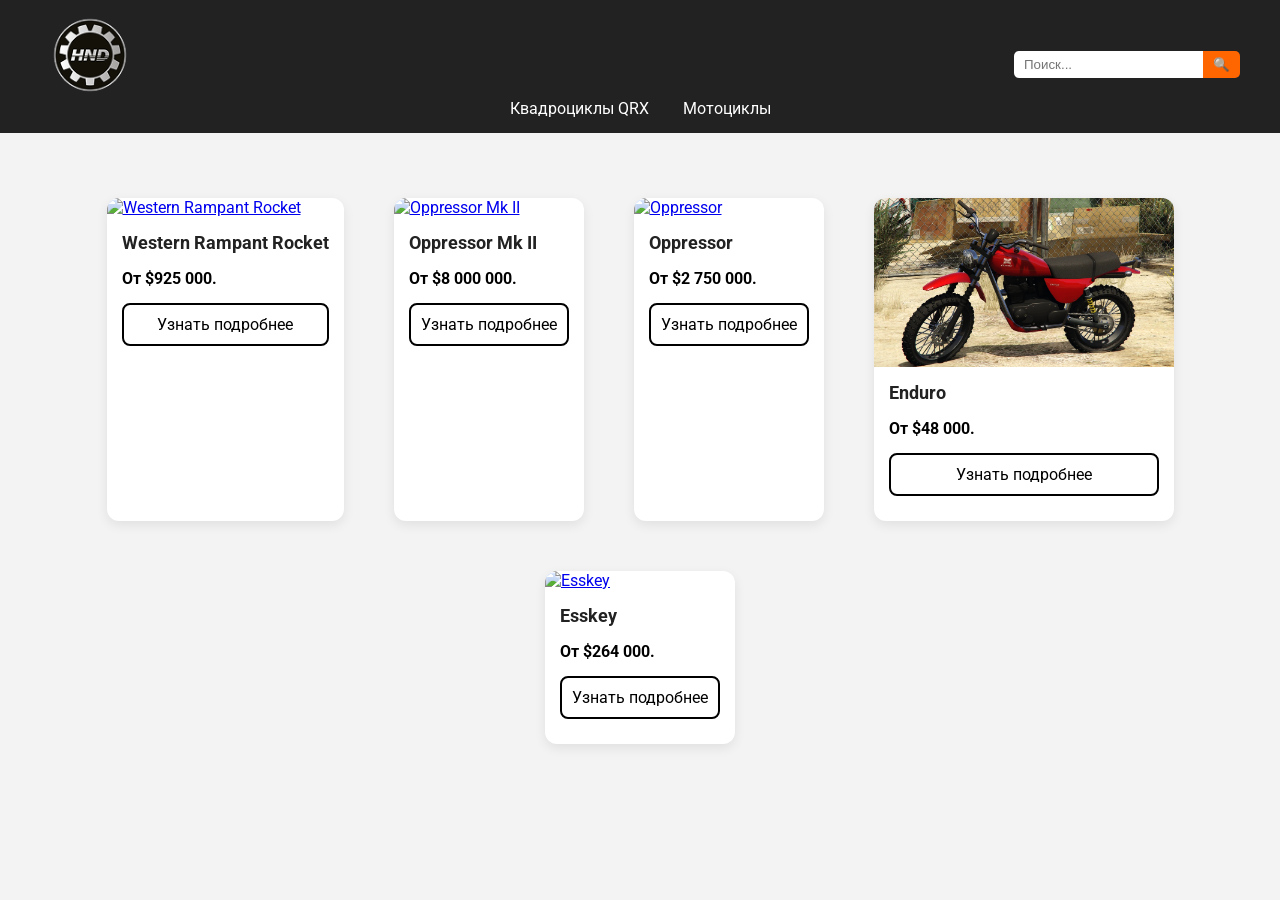
==== motobyke/motor.html @ 2734d257 "Update motor.html" ====
<!DOCTYPE html>
<head>
    <meta charset="UTF-8">
    <link href="https://fonts.googleapis.com/css2?family=Roboto:wght@100;300;400;500;700;900&display=swap" rel="stylesheet">
    <link href="https://fonts.googleapis.com/css2?family=Roboto:wght@100;300;400;500;700;900&display=swap" rel="stylesheet">
    <link rel="stylesheet" href="../style.css">
    <title>мототехника</title>
</head>
<body>
<header class="header">
        <div class="container">
            <div class="logo">
                <a href="#">
                    <img src="..\img/logo.png" alt="DJI">
                </a>
            </div>
            <div class="row">
                <div class="search">
                    <input type="text" placeholder="Поиск...">
                    <button>🔍</button>
                </div>
                
            </div>
        </div>
        <nav class="nav">
            <a href="../index.html">Квадроциклы QRX</a>
            <a href="#">Мотоциклы </a>
        </nav>
</header>

<div class="container">
    <div class="product-list">
        <div class="card">
            
            <a href="#" class="card-image">
            <img src="https://static.wikia.nocookie.net/gta/images/0/09/RampantRocket-GTAO-front.png/revision/latest/scale-to-width-down/300?cb=20220330091725&path-prefix=ru" 
                alt="Western Rampant Rocket">
            </a>

            <div class="card-body">
            <h2 class="card-title">
                <a href="#">Western Rampant Rocket</a>
            </h2>

            <p class="card-price">От $925 000.</p>

            <a href="motobyke/rampant.html" class="btn">Узнать подробнее</a>
            </div>
    </div>
    </div>
    <div class="product-list">
        <div class="card">
            
            <a href="#" class="card-image">
            <img src="https://static.wikia.nocookie.net/gta/images/8/85/OppressorMkII-GTAO-front.png/revision/latest/scale-to-width-down/1000?cb=20220402231041&path-prefix=ru" 
                alt="Oppressor Mk II">
            </a>

            <div class="card-body">
            <h2 class="card-title">
                <a href="#">Oppressor Mk II</a>
            </h2>

            <p class="card-price">От $8 000 000.</p>

            <a href="motobyke\Oppressor Mk II.html" class="btn">Узнать подробнее</a>
            </div>
        </div>
    </div>
    <div class="product-list">
        <div class="card">
            
            <a href="#" class="card-image">
            <img src="https://static.wikia.nocookie.net/gta/images/1/16/Oppressor-GTAO-front.png/revision/latest/scale-to-width-down/1000?cb=20220409001325&path-prefix=ru" 
                alt="Oppressor">
            </a>

            <div class="card-body">
            <h2 class="card-title">
                <a href="#">Oppressor</a>
            </h2>

            <p class="card-price">От $2 750 000.</p>

            <a href="motobyke\Oppressor.html" class="btn">Узнать подробнее</a>
            </div>
        </div>
    </div>
    <div class="product-list">
        <div class="card">
            
            <a href="#" class="card-image">
            <img src="..\img\Enduro.webp" 
                alt="Enduro">
            </a>

            <div class="card-body">
            <h2 class="card-title">
                <a href="#">Enduro</a>
            </h2>

            <p class="card-price">От $48 000.</p>

            <a href="..\motobyke\Enduro.html" class="btn">Узнать подробнее</a>
            </div>
        </div>
    </div>
    <div class="product-list">
        <div class="card">
            
            <a href="#" class="card-image">
            <img src="https://static.wikia.nocookie.net/gta/images/4/4e/Esskey-GTAO-front.png/revision/latest/scale-to-width-down/1000?cb=20180901103511&path-prefix=ru" 
                alt="Esskey">
            </a>

            <div class="card-body">
            <h2 class="card-title">
                <a href="#">Esskey</a>
            </h2>

            <p class="card-price">От $264 000.</p>

            <a href="motobyke\Esskey.html" class="btn">Узнать подробнее</a>
            </div>
        </div>
    </div>
</div>
</body>
</html>
---- style.css ----
@font-face {
  font-family: 'ClashDisplay-Semibold';
  src: url('../fonts/ClashDisplay-Semibold.woff2') format('woff2'),
       url('../fonts/ClashDisplay-Semibold.woff') format('woff'),
       url('../fonts/ClashDisplay-Semibold.ttf') format('truetype');
  font-weight: 600;
  font-display: swap;
  font-style: normal; }

body {
    margin:0;
    font-family: 'Roboto';
    background: #f3f3f3;
}

.header {
    width:100%;
    background: #222;
    padding: 15px 0;
    
}

.header .container {
    max-width: 1200px;  
    margin: 0 auto;
    display: flex;
    align-items: center;
    justify-content: space-between;
}

.nav{
    display: block;
    text-align: center;
}
.nav a{
    color: white;
    text-decoration: none;
    margin: 0 15px;
    transition: 0.3s;
}

.nav a:hover {
    color: #ff6600;
}

.header .logo  {
    width: 80px;
    margin-left: 10px;
}

.header .logo img  {
    width: 100%;
}

.row {
    padding-top: 15px;
}

.search {
  display: flex;
}

.search input {
    padding: 6px 10px;
    border: none;
    border-radius: 5px 0 0 5px;
    outline: none;
}

.search button {
    padding: 6px 10px;
    border: none;
    background: #ff6600;
    color: white;
    border-radius: 0 5px 5px 0;
    cursor: pointer;
}

.search button:hover {
    background: #e65c00;
}


.product-list {
    max-width: 1200px;
    padding: 10px;
    margin: 5px;
    display: flex;
    flex-direction: wrap;
    gap:10px;   
}

.container{
    margin: 50px auto;
    display: flex;
    flex-wrap: wrap;
    justify-content: center;
    gap: 20px;
}

.card {
    background: #fff;
    border-radius: 12px;
    overflow: hidden;
    box-shadow: 0 4px 12px rgba(0,0,0,0.08);
    max-width: 300px;
    transition: transform 0.3s ease, box-shadow 0.3s ease
}
.card:hover {
    transform: translateY(-8px);
    box-shadow: 0 12px 24px rgba(0,0,0,0.15);
}

.card-image img {
    width: 100%;
    height: auto;
    display: block;
}

.card-body {
    padding: 15px;
}

.card-title {
    font-size: 18px;
    margin: 0 0 10px;
}

.card-title a {
    text-decoration: none;
    color: #222;
}
.card-price {
    font-size: 16px;
    font-weight: bold;
    margin-bottom: 15px;
}

.btn {
    display: block;
    text-align: center;
    padding: 10px;
    margin-bottom: 10px;
    background: #ffffff;
    color: #000000;
    border: 2px solid rgb(0, 0, 0);
    text-decoration: none;
    border-radius: 8px;
    transition: 0.2s;
}

.btn:hover {
    background: #000000;
    color:#ffffff;
    transform: scale(1.05);
}
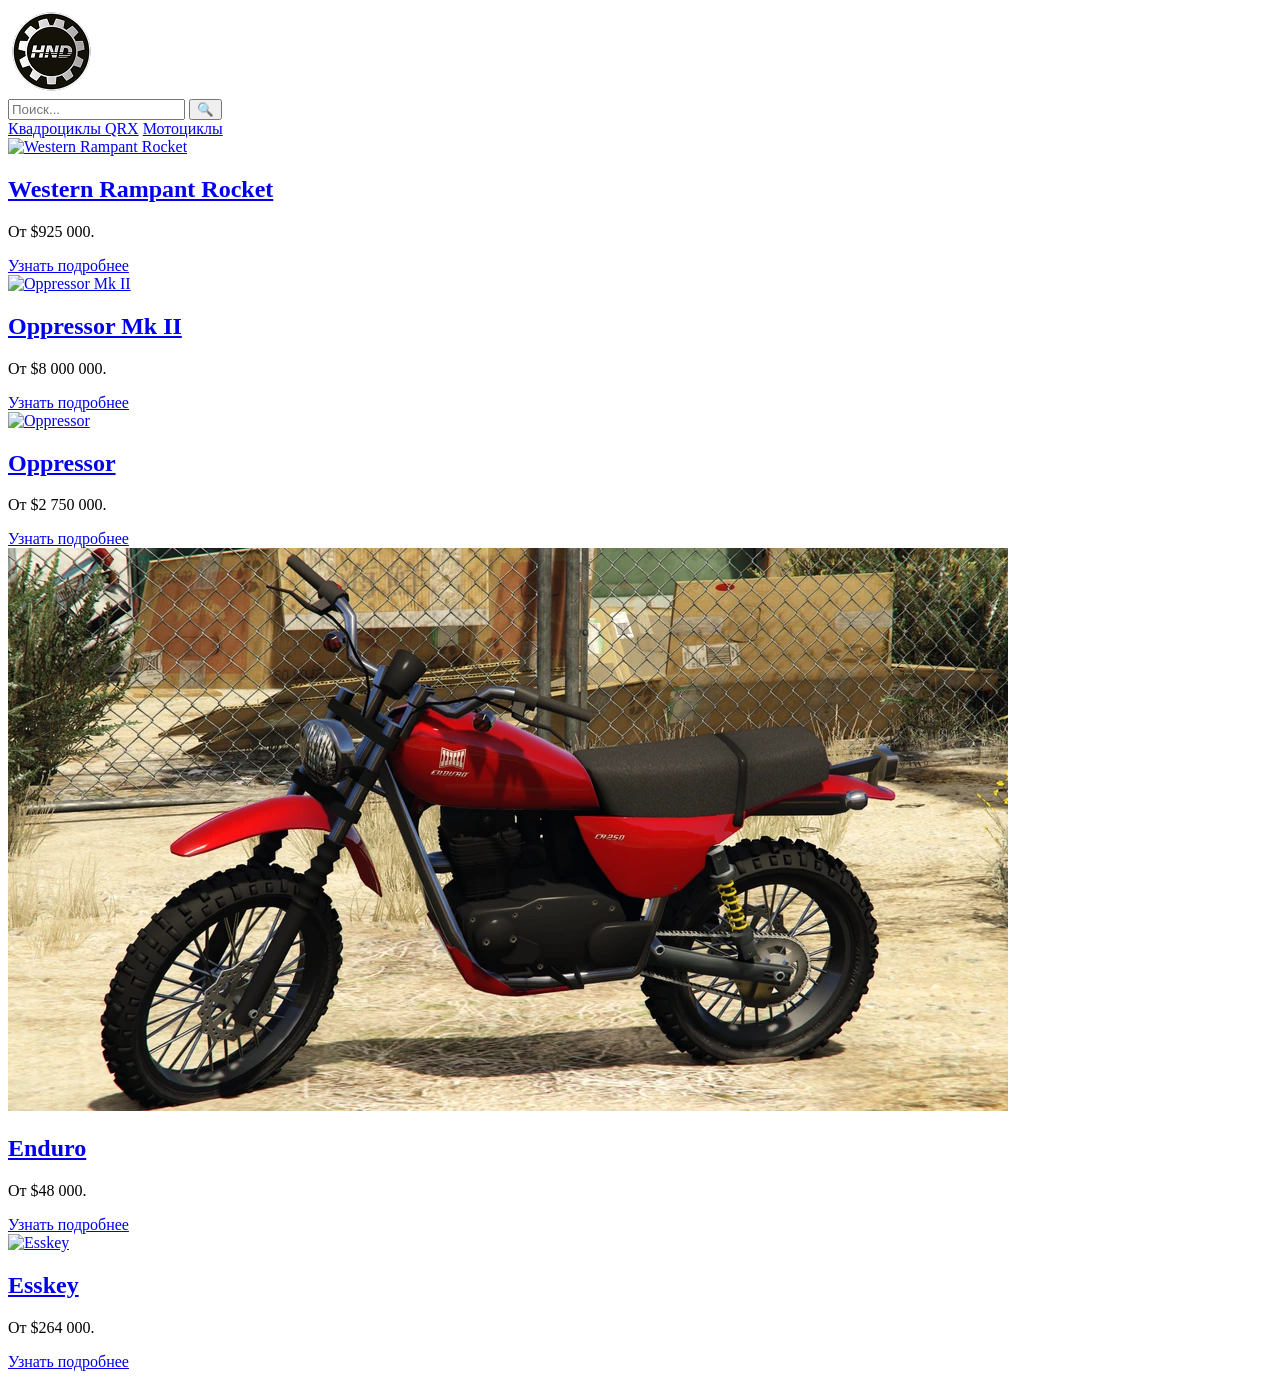
==== commit f62c2559: "Update motor.html" ====
--- a/motobyke/motor.html
+++ b/motobyke/motor.html
@@ -3,7 +3,7 @@
     <meta charset="UTF-8">
     <link href="https://fonts.googleapis.com/css2?family=Roboto:wght@100;300;400;500;700;900&display=swap" rel="stylesheet">
     <link href="https://fonts.googleapis.com/css2?family=Roboto:wght@100;300;400;500;700;900&display=swap" rel="stylesheet">
-    <link rel="stylesheet" href="../style.css">
+    <link rel="stylesheet" href="motobyke\style.css">
     <title>мототехника</title>
 </head>
 <body>
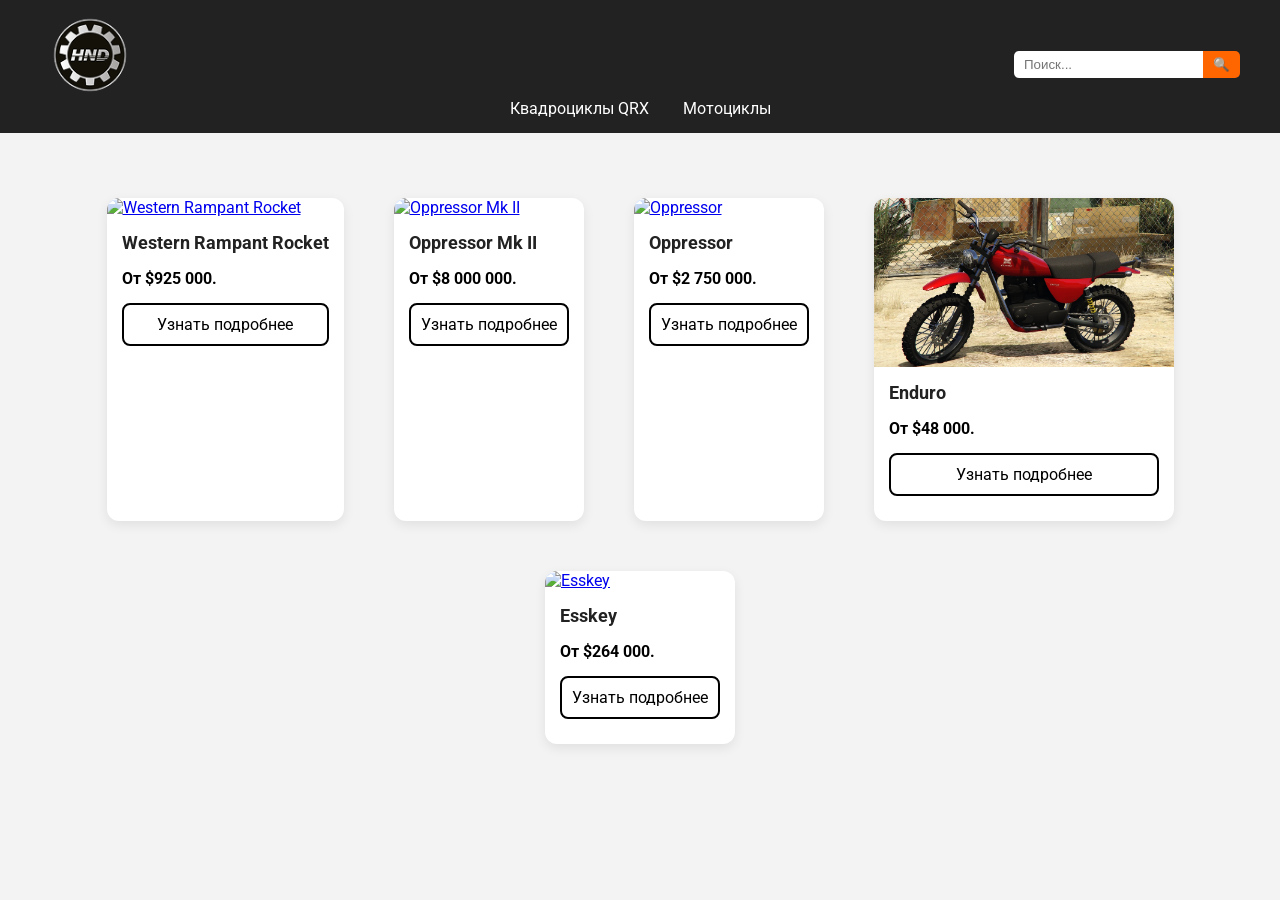
==== commit f63d2493: "Update motor.html" ====
--- a/motobyke/motor.html
+++ b/motobyke/motor.html
@@ -3,7 +3,7 @@
     <meta charset="UTF-8">
     <link href="https://fonts.googleapis.com/css2?family=Roboto:wght@100;300;400;500;700;900&display=swap" rel="stylesheet">
     <link href="https://fonts.googleapis.com/css2?family=Roboto:wght@100;300;400;500;700;900&display=swap" rel="stylesheet">
-    <link rel="stylesheet" href="motobyke\style.css">
+    <link rel="stylesheet" href="style.css">
     <title>мототехника</title>
 </head>
 <body>
--- a/motobyke/style.css
+++ b/motobyke/style.css
@@ -0,0 +1,158 @@
+@font-face {
+  font-family: 'ClashDisplay-Semibold';
+  src: url('../fonts/ClashDisplay-Semibold.woff2') format('woff2'),
+       url('../fonts/ClashDisplay-Semibold.woff') format('woff'),
+       url('../fonts/ClashDisplay-Semibold.ttf') format('truetype');
+  font-weight: 600;
+  font-display: swap;
+  font-style: normal; }
+
+body {
+    margin:0;
+    font-family: 'Roboto';
+    background: #f3f3f3;
+}
+
+.header {
+    width:100%;
+    background: #222;
+    padding: 15px 0;
+    
+}
+
+.header .container {
+    max-width: 1200px;  
+    margin: 0 auto;
+    display: flex;
+    align-items: center;
+    justify-content: space-between;
+}
+
+.nav{
+    display: block;
+    text-align: center;
+}
+.nav a{
+    color: white;
+    text-decoration: none;
+    margin: 0 15px;
+    transition: 0.3s;
+}
+
+.nav a:hover {
+    color: #ff6600;
+}
+
+.header .logo  {
+    width: 80px;
+    margin-left: 10px;
+}
+
+.header .logo img  {
+    width: 100%;
+}
+
+.row {
+    padding-top: 15px;
+}
+
+.search {
+  display: flex;
+}
+
+.search input {
+    padding: 6px 10px;
+    border: none;
+    border-radius: 5px 0 0 5px;
+    outline: none;
+}
+
+.search button {
+    padding: 6px 10px;
+    border: none;
+    background: #ff6600;
+    color: white;
+    border-radius: 0 5px 5px 0;
+    cursor: pointer;
+}
+
+.search button:hover {
+    background: #e65c00;
+}
+
+
+.product-list {
+    max-width: 1200px;
+    padding: 10px;
+    margin: 5px;
+    display: flex;
+    flex-direction: wrap;
+    gap:10px;   
+}
+
+.container{
+    margin: 50px auto;
+    display: flex;
+    flex-wrap: wrap;
+    justify-content: center;
+    gap: 20px;
+}
+
+.card {
+    background: #fff;
+    border-radius: 12px;
+    overflow: hidden;
+    box-shadow: 0 4px 12px rgba(0,0,0,0.08);
+    max-width: 300px;
+    transition: transform 0.3s ease, box-shadow 0.3s ease
+}
+.card:hover {
+    transform: translateY(-8px);
+    box-shadow: 0 12px 24px rgba(0,0,0,0.15);
+}
+
+.card-image img {
+    width: 100%;
+    height: auto;
+    display: block;
+}
+
+.card-body {
+    padding: 15px;
+}
+
+.card-title {
+    font-size: 18px;
+    margin: 0 0 10px;
+}
+
+.card-title a {
+    text-decoration: none;
+    color: #222;
+}
+.card-price {
+    font-size: 16px;
+    font-weight: bold;
+    margin-bottom: 15px;
+}
+
+.btn {
+    display: block;
+    text-align: center;
+    padding: 10px;
+    margin-bottom: 10px;
+    background: #ffffff;
+    color: #000000;
+    border: 2px solid rgb(0, 0, 0);
+    text-decoration: none;
+    border-radius: 8px;
+    transition: 0.2s;
+}
+
+.btn:hover {
+    background: #000000;
+    color:#ffffff;
+    transform: scale(1.05);
+}
+
+
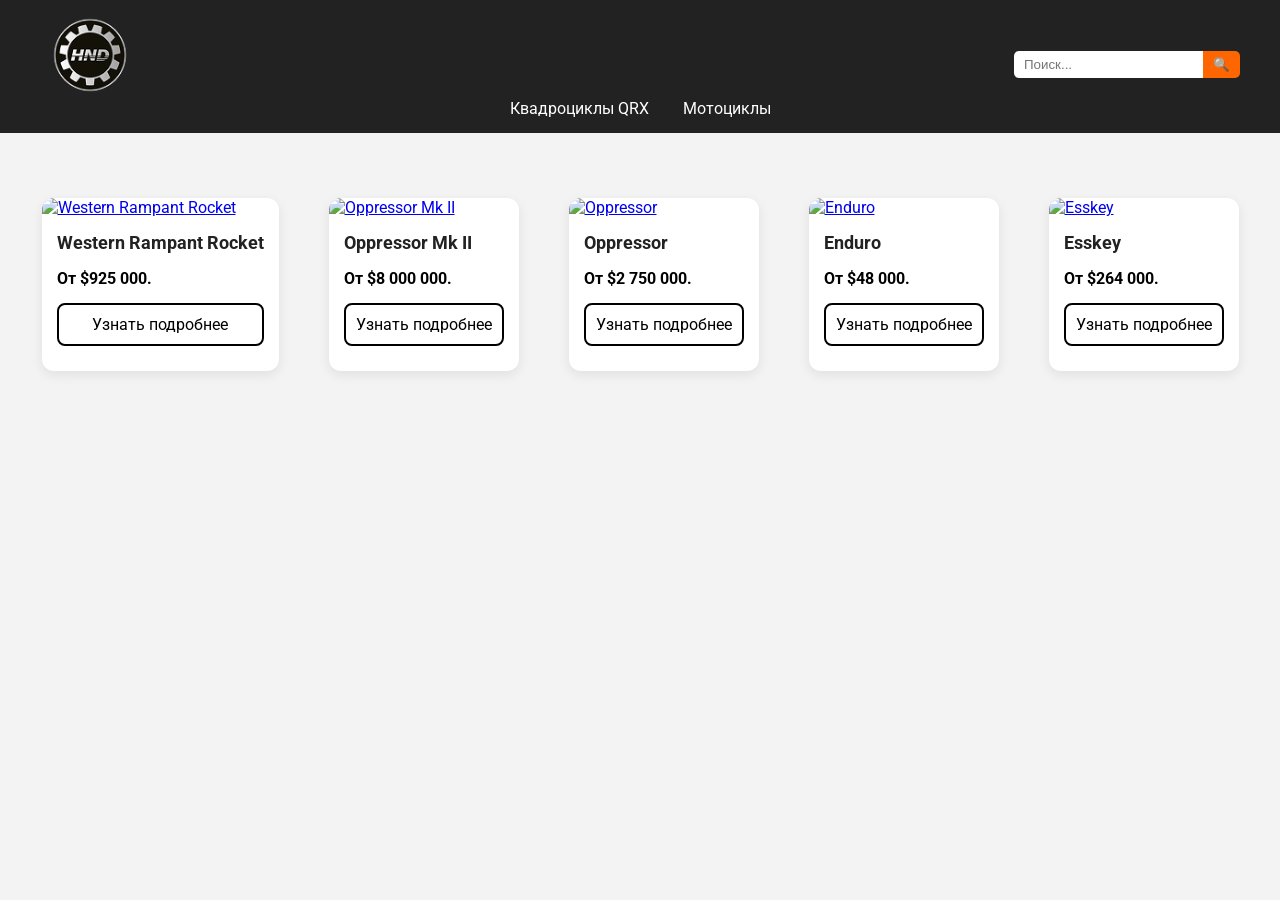
==== commit cafa132c: "Update motor.html" ====
--- a/motobyke/motor.html
+++ b/motobyke/motor.html
@@ -90,7 +90,7 @@
         <div class="card">
             
             <a href="#" class="card-image">
-            <img src="..\img\Enduro.webp" 
+            <img src="https://static.wikia.nocookie.net/gta/images/e/ef/Enduro-GTAO-front.png/revision/latest/scale-to-width-down/1000?cb=20160410203104&path-prefix=ru" 
                 alt="Enduro">
             </a>
 
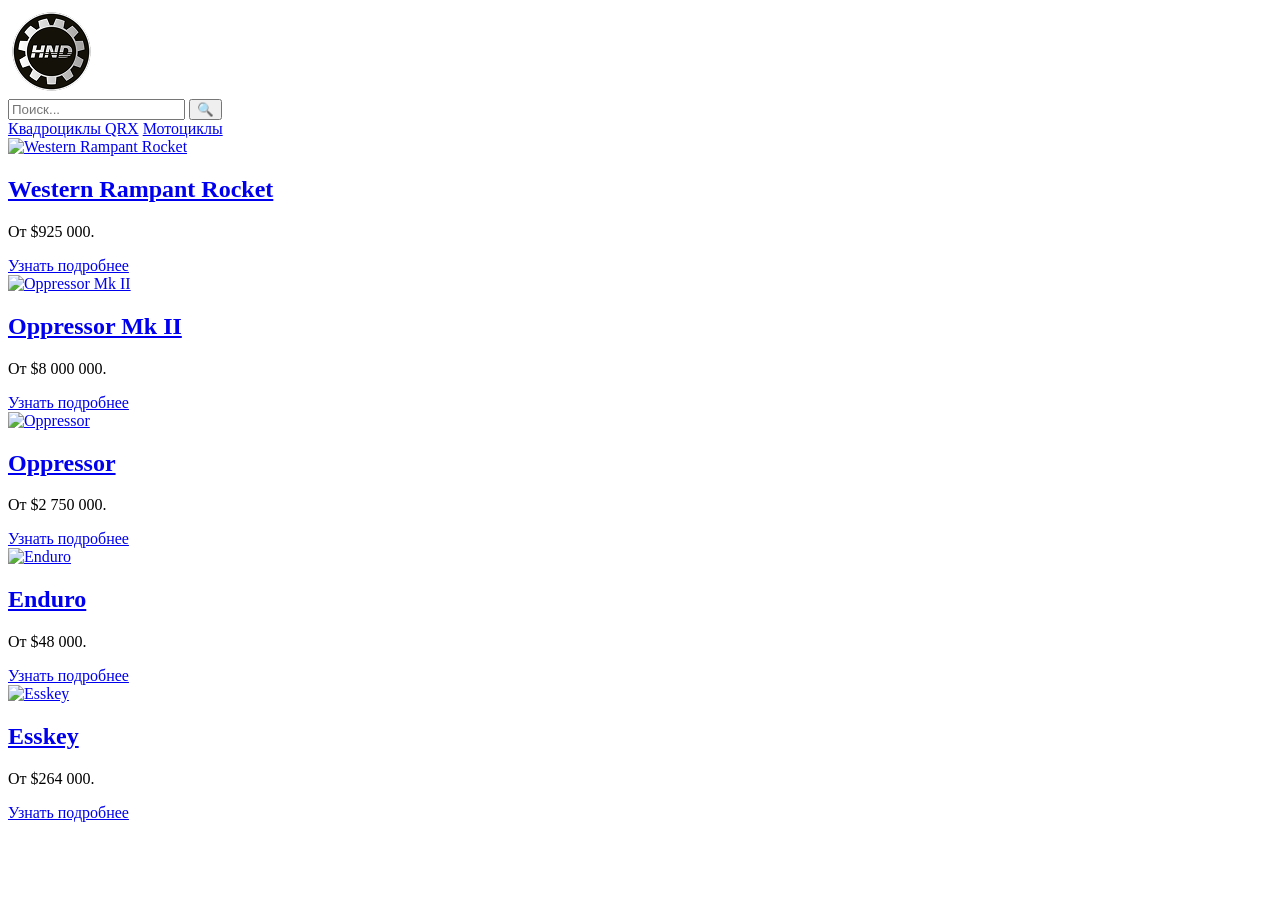
==== commit f63e5599: "Update motor.html" ====
--- a/motobyke/motor.html
+++ b/motobyke/motor.html
@@ -3,7 +3,7 @@
     <meta charset="UTF-8">
     <link href="https://fonts.googleapis.com/css2?family=Roboto:wght@100;300;400;500;700;900&display=swap" rel="stylesheet">
     <link href="https://fonts.googleapis.com/css2?family=Roboto:wght@100;300;400;500;700;900&display=swap" rel="stylesheet">
-    <link rel="stylesheet" href="style.css">
+    <link rel="stylesheet" href="motobyke/style.css">
     <title>мототехника</title>
 </head>
 <body>
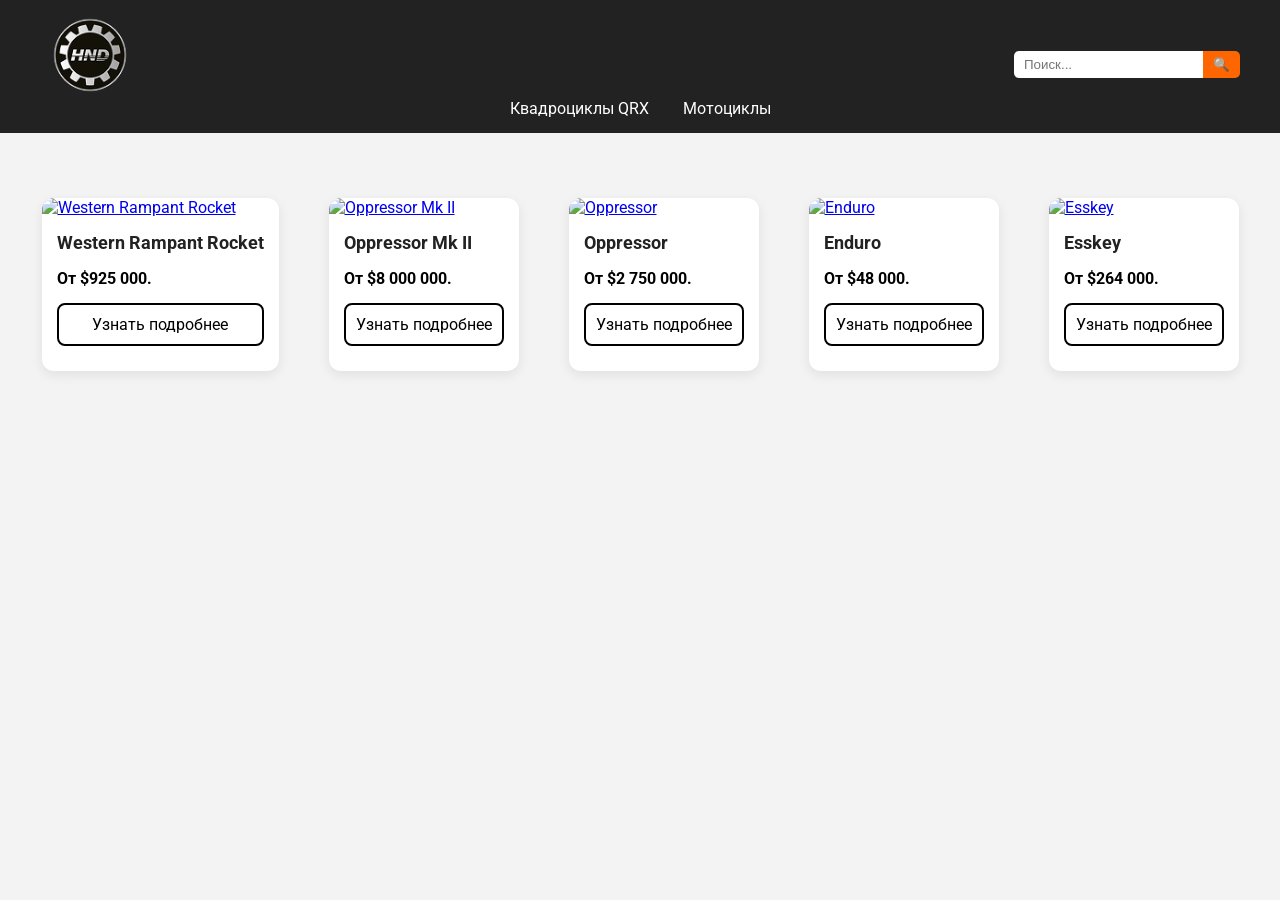
==== commit b4ac3ce3: "Update motor.html" ====
--- a/motobyke/motor.html
+++ b/motobyke/motor.html
@@ -3,7 +3,7 @@
     <meta charset="UTF-8">
     <link href="https://fonts.googleapis.com/css2?family=Roboto:wght@100;300;400;500;700;900&display=swap" rel="stylesheet">
     <link href="https://fonts.googleapis.com/css2?family=Roboto:wght@100;300;400;500;700;900&display=swap" rel="stylesheet">
-    <link rel="stylesheet" href="motobyke/style.css">
+    <link rel="stylesheet" href="style.css">
     <title>мототехника</title>
 </head>
 <body>
--- a/motobyke/style.css
+++ b/motobyke/style.css
@@ -0,0 +1,158 @@
+@font-face {
+  font-family: 'ClashDisplay-Semibold';
+  src: url('../fonts/ClashDisplay-Semibold.woff2') format('woff2'),
+       url('../fonts/ClashDisplay-Semibold.woff') format('woff'),
+       url('../fonts/ClashDisplay-Semibold.ttf') format('truetype');
+  font-weight: 600;
+  font-display: swap;
+  font-style: normal; }
+
+body {
+    margin:0;
+    font-family: 'Roboto';
+    background: #f3f3f3;
+}
+
+.header {
+    width:100%;
+    background: #222;
+    padding: 15px 0;
+    
+}
+
+.header .container {
+    max-width: 1200px;  
+    margin: 0 auto;
+    display: flex;
+    align-items: center;
+    justify-content: space-between;
+}
+
+.nav{
+    display: block;
+    text-align: center;
+}
+.nav a{
+    color: white;
+    text-decoration: none;
+    margin: 0 15px;
+    transition: 0.3s;
+}
+
+.nav a:hover {
+    color: #ff6600;
+}
+
+.header .logo  {
+    width: 80px;
+    margin-left: 10px;
+}
+
+.header .logo img  {
+    width: 100%;
+}
+
+.row {
+    padding-top: 15px;
+}
+
+.search {
+  display: flex;
+}
+
+.search input {
+    padding: 6px 10px;
+    border: none;
+    border-radius: 5px 0 0 5px;
+    outline: none;
+}
+
+.search button {
+    padding: 6px 10px;
+    border: none;
+    background: #ff6600;
+    color: white;
+    border-radius: 0 5px 5px 0;
+    cursor: pointer;
+}
+
+.search button:hover {
+    background: #e65c00;
+}
+
+
+.product-list {
+    max-width: 1200px;
+    padding: 10px;
+    margin: 5px;
+    display: flex;
+    flex-direction: wrap;
+    gap:10px;   
+}
+
+.container{
+    margin: 50px auto;
+    display: flex;
+    flex-wrap: wrap;
+    justify-content: center;
+    gap: 20px;
+}
+
+.card {
+    background: #fff;
+    border-radius: 12px;
+    overflow: hidden;
+    box-shadow: 0 4px 12px rgba(0,0,0,0.08);
+    max-width: 300px;
+    transition: transform 0.3s ease, box-shadow 0.3s ease
+}
+.card:hover {
+    transform: translateY(-8px);
+    box-shadow: 0 12px 24px rgba(0,0,0,0.15);
+}
+
+.card-image img {
+    width: 100%;
+    height: auto;
+    display: block;
+}
+
+.card-body {
+    padding: 15px;
+}
+
+.card-title {
+    font-size: 18px;
+    margin: 0 0 10px;
+}
+
+.card-title a {
+    text-decoration: none;
+    color: #222;
+}
+.card-price {
+    font-size: 16px;
+    font-weight: bold;
+    margin-bottom: 15px;
+}
+
+.btn {
+    display: block;
+    text-align: center;
+    padding: 10px;
+    margin-bottom: 10px;
+    background: #ffffff;
+    color: #000000;
+    border: 2px solid rgb(0, 0, 0);
+    text-decoration: none;
+    border-radius: 8px;
+    transition: 0.2s;
+}
+
+.btn:hover {
+    background: #000000;
+    color:#ffffff;
+    transform: scale(1.05);
+}
+
+
